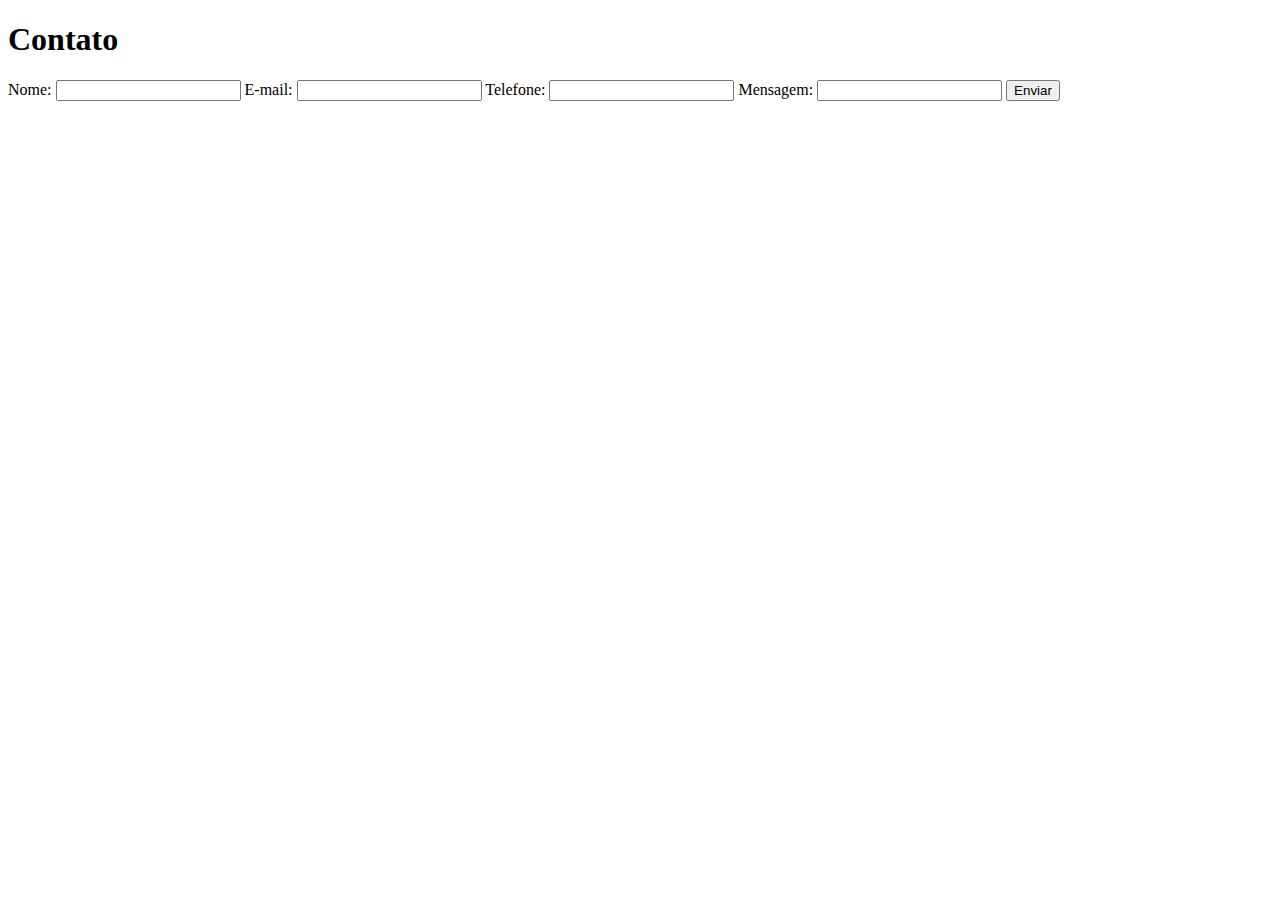
==== contato.html @ 175ad1f2 "Criando uma página html" ====
<!DOCTYPE html>
<html lang="pt-br">
<head>
    <meta charset="UTF-8">
    <meta name="viewport" content="width=device-width, initial-scale=1.0">
    <title>Contato</title>
</head>
<body>
    <h1>Contato</h1>

    <form>
        <label for="nome">Nome:</label>
        <input id ="nome" type="text">
        <label for="email" type="email">E-mail:</label>
        <input id="email" type="email">
        <label for="telefone">Telefone:</label>
        <input id="telefone" type="number">
        <label for="mensagem">Mensagem:</label>
        <input id="mensagem" type="text">
        <button>Enviar</button>

    </form>
</body>
</html>
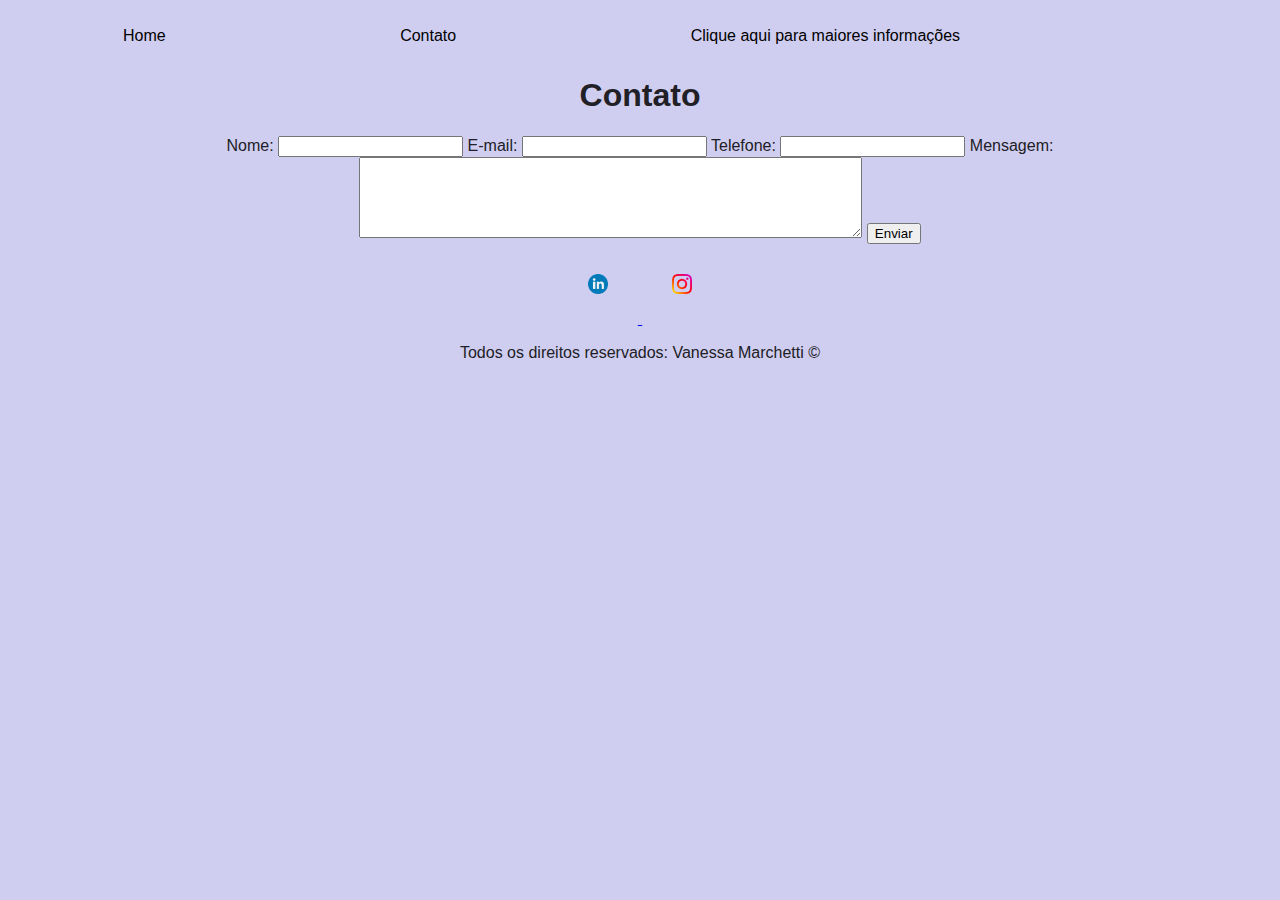
==== commit 18c9c91e: "estilizando com css - primeiros passos" ====
--- a/contato.html
+++ b/contato.html
@@ -3,9 +3,22 @@
 <head>
     <meta charset="UTF-8">
     <meta name="viewport" content="width=device-width, initial-scale=1.0">
+    <link rel="stylesheet" href="assets/css/style.css">
     <title>Contato</title>
 </head>
 <body>
+    <nav id="menu">
+        <ul>
+            <li>
+            <a href="index.html">Home</a>
+            </li>
+            <li>
+                <a href="contato.html">Contato</a>
+            </li>
+            <li><a href="https://pt.wikipedia.org/wiki/Origem_do_Universo" target="_blank"> Clique aqui para maiores informações</a></li>
+        </ul>
+    </nav>
+
     <h1>Contato</h1>
 
     <form>
@@ -16,9 +29,21 @@
         <label for="telefone">Telefone:</label>
         <input id="telefone" type="number">
         <label for="mensagem">Mensagem:</label>
-        <input id="mensagem" type="text">
+        <textarea name="assunto" id="assunto" cols="60" rows="5"></textarea>
         <button>Enviar</button>
 
     </form>
+
+    <footer class="center">
+        <a href="https://www.linkedin.com/in/vanessa-marchetti/" target="_blank">
+            <img class="tm-logo" src="assets/img/linkedin.png" alt="Logo linkedin">
+        </a>
+        <a href="https://www.instagram.com/vannmarchetti/?hl=pt-br" target="_blank">
+            <img class="tm-logo" src="assets/img/instagram.png" alt="Logo instagram">
+        </a>
+  
+    <p>Todos os direitos reservados: Vanessa Marchetti &copy</p>
+
+</footer>
 </body>
 </html>--- a/assets/css/style.css
+++ b/assets/css/style.css
@@ -0,0 +1,101 @@
+/*Estilo da página index.html*/
+body{
+    text-align: center;
+    font-family: sans-serif,serif,monospace;
+    background-color: #d0cef0;
+    color: #202026;
+}
+
+ul{
+    list-style-type: none;
+    line-height: 2;
+    padding-left: 0;
+    text-align: justify;
+  }
+
+.principal a{
+    color: blanchedalmond;
+
+  }
+
+
+.principal{
+  background-color: #091a57;
+  height: 45px;
+  max-width: 60%;
+  margin: 0 auto;
+}
+
+.principal li{
+  display: inline-block;
+  line-height: 2.5;
+  margin: 0 89px;
+}
+
+.container{
+    display: flex;
+    flex-flow:  row;
+    justify-content: center;
+    align-items: center;
+    padding: 30px;
+}
+
+
+#bnegro{
+    display: flex;
+    flex-flow:  row;
+    justify-content: center;
+    align-items: center;
+    padding: 30px;
+
+}
+
+#container-video{
+    display: flex;
+    flex-flow:  row;
+    justify-content: center;
+    align-items: center;
+    padding: 30px;
+}
+
+#saibamais{
+    display: flex;
+    flex-flow:  row;
+    justify-content: center;
+    align-items: center;
+    padding: 30px;
+}
+
+#menu li{
+    display: inline;
+    line-height: 2.5;
+    margin: 0 100px;
+    padding: 15px;
+    }
+
+#menu li a{
+    color: black;
+    text-decoration: none;
+
+}
+#menu li a:hover{
+    color: grey;
+}
+
+.br-50{
+    border-radius: 50%;
+}
+
+.wh{
+    width: 300px;
+    height: 300px;
+    border-radius: 70%;
+}
+
+.tm-logo {
+    height: 20px;
+    padding: 30px;
+
+}
+
+/*Estilo da página contato.html*/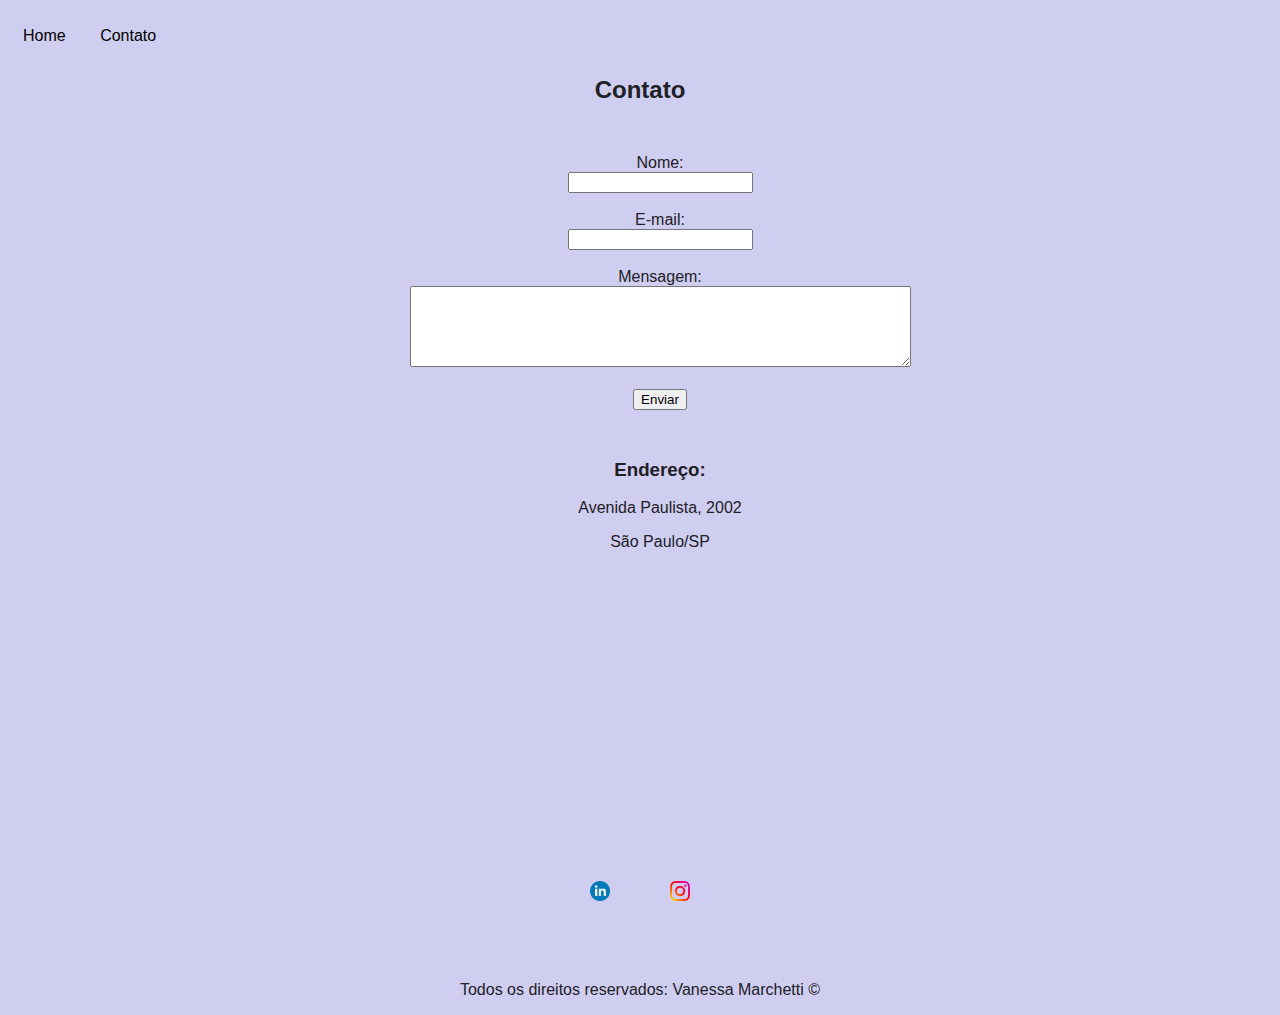
==== commit c894987c: "inclusão interações js" ====
--- a/contato.html
+++ b/contato.html
@@ -14,36 +14,59 @@
             </li>
             <li>
                 <a href="contato.html">Contato</a>
-            </li>
-            <li><a href="https://pt.wikipedia.org/wiki/Origem_do_Universo" target="_blank"> Clique aqui para maiores informações</a></li>
+            </li> 
         </ul>
     </nav>
 
-    <h1>Contato</h1>
+    <h2>Contato</h2>
+    <section class="container ml-50">
+        <form>
+            <label for="nome">Nome:</label><br>
+            <input id ="nome" type="text" onkeyup="validaNome()">
+            <div class="txtNome"></div>
+            <br>
+            <label for="email" type="email">E-mail:</label><br>
+            <input id="email" type="email" onkeyup="validaEmail()">
+            <div class="txtEmail"></div>
+            <br>
+            <!--<label for="telefone">Telefone:</label><br>
+            <input id="telefone" type="number" onkeyup="validaTelefone">
+            <div class="txtTelefone"></div>
+            <br> -->
+            <label for="mensagem">Mensagem:</label><br>
+            <textarea name="mensagem" id="mensagem" cols="60" rows="5" onkeyup="validaMensagem()"></textarea>
+            <div class="txtMensagem"></div>
+            <br>
+            <button onclick="enviar()">Enviar</button>
+        </form>
+    </section>
+    
+    <section class="ml-50">
+    <h3>Endereço:</h3>
+    <p>Avenida Paulista, 2002</p>
+    <p>São Paulo/SP</p>
+    <iframe src="https://www.google.com/maps/embed?pb=!1m18!1m12!1m3!1d3657.3022656505655!2d-46.6
+    6267978518855!3d-23.55758518468471!2m3!1f0!2f0!3f0!3m2!1i1024!2i768!4f13.1!3m3!1m2!1s0x94ce59cd54481aeb%3A0
+    x3a36a0cce4b61402!2sAv.%20Paulista%2C%202202%20-%20Bela%20Vista%2C%20S%C3%A3o%20Paulo%20-%20SP%2C%2001310-300!5e0!3m2!1spt-BR
+    !2sbr!4v1603467539617!5m2!1spt-BR!2sbr"
+     width="400" height="250" frameborder="0" style="border:0;" allowfullscreen="" aria-hidden="false" tabindex="0" id="mapa" onmousemove="mapaZoom()" onmouseout="mapaNormal()"></iframe>
+    </section>
+    
 
-    <form>
-        <label for="nome">Nome:</label>
-        <input id ="nome" type="text">
-        <label for="email" type="email">E-mail:</label>
-        <input id="email" type="email">
-        <label for="telefone">Telefone:</label>
-        <input id="telefone" type="number">
-        <label for="mensagem">Mensagem:</label>
-        <textarea name="assunto" id="assunto" cols="60" rows="5"></textarea>
-        <button>Enviar</button>
-
-    </form>
+    
 
     <footer class="center">
-        <a href="https://www.linkedin.com/in/vanessa-marchetti/" target="_blank">
-            <img class="tm-logo" src="assets/img/linkedin.png" alt="Logo linkedin">
-        </a>
-        <a href="https://www.instagram.com/vannmarchetti/?hl=pt-br" target="_blank">
-            <img class="tm-logo" src="assets/img/instagram.png" alt="Logo instagram">
-        </a>
-  
-    <p>Todos os direitos reservados: Vanessa Marchetti &copy</p>
+        <section class="container">
+            <a href="https://www.linkedin.com/in/vanessa-marchetti/" target="_blank">
+                <img class="tm-logo" src="assets/img/linkedin.png" alt="Logo linkedin">
+            </a>
+            <a href="https://www.instagram.com/vannmarchetti/?hl=pt-br" target="_blank">
+                <img class="tm-logo" src="assets/img/instagram.png" alt="Logo instagram">
+            </a>
+        </section>
+        <p>Todos os direitos reservados: Vanessa Marchetti &copy</p>
+    </footer>
 
-</footer>
+<script src="assets/js/script.js"></script>
 </body>
 </html>--- a/assets/css/style.css
+++ b/assets/css/style.css
@@ -4,6 +4,10 @@
     font-family: sans-serif,serif,monospace;
     background-color: #d0cef0;
     color: #202026;
+}
+
+.center{
+    text-align: center;
 }
 
 ul{
@@ -69,7 +73,6 @@
 #menu li{
     display: inline;
     line-height: 2.5;
-    margin: 0 100px;
     padding: 15px;
     }
 
@@ -98,4 +101,8 @@
 
 }
 
-/*Estilo da página contato.html*/+/*Estilo da página contato.html*/
+
+.ml-50 {
+    margin-left: 40px;
+}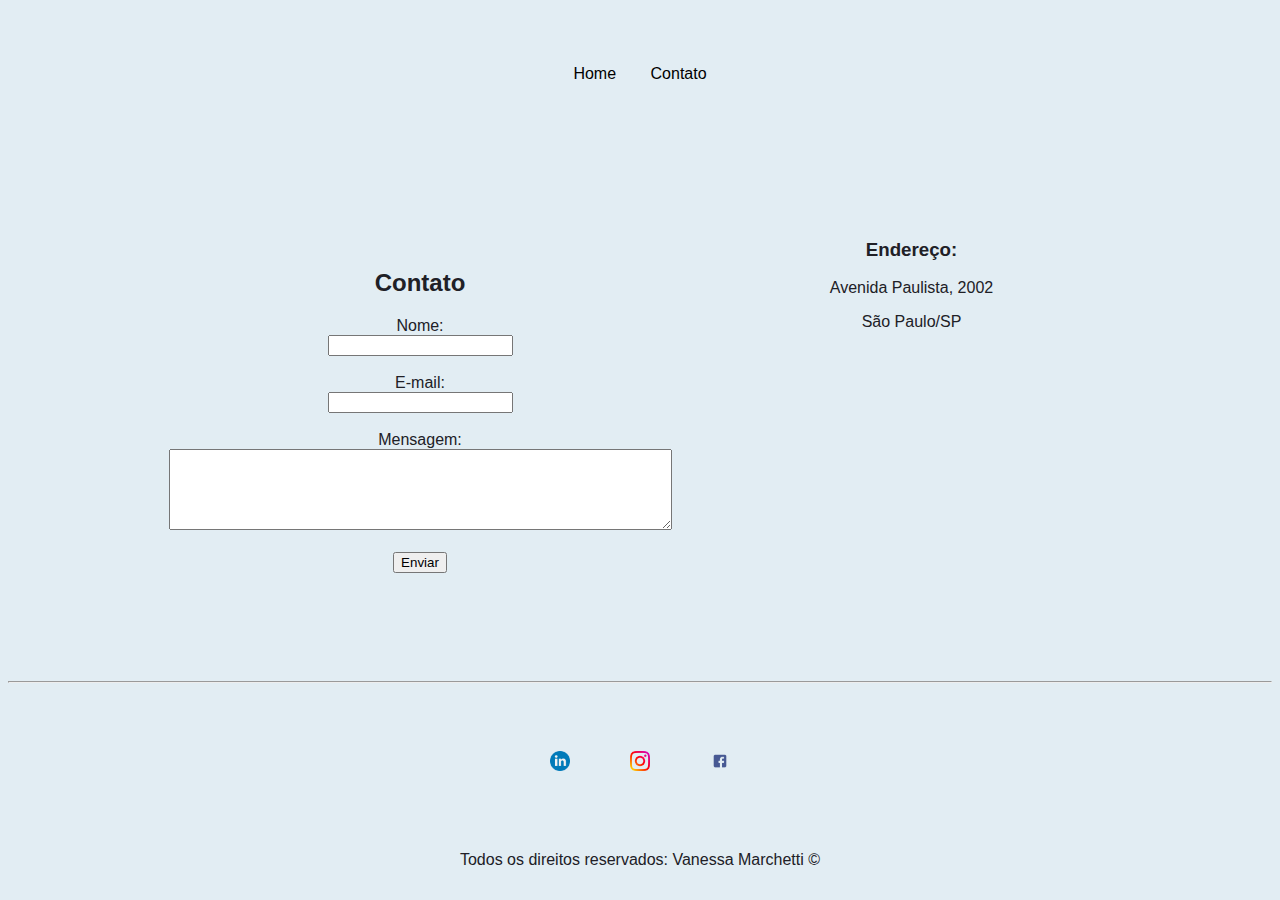
==== commit b2b78d31: "pequenas alterações css" ====
--- a/contato.html
+++ b/contato.html
@@ -7,7 +7,7 @@
     <title>Contato</title>
 </head>
 <body>
-    <nav id="menu">
+    <nav id="menu" class="container mb-50">
         <ul>
             <li>
             <a href="index.html">Home</a>
@@ -18,9 +18,9 @@
         </ul>
     </nav>
 
-    <h2>Contato</h2>
-    <section class="container ml-50">
+    <div class="container mb-50">
         <form>
+            <h2>Contato</h2>
             <label for="nome">Nome:</label><br>
             <input id ="nome" type="text" onkeyup="validaNome()">
             <div class="txtNome"></div>
@@ -39,9 +39,9 @@
             <br>
             <button onclick="enviar()">Enviar</button>
         </form>
-    </section>
     
-    <section class="ml-50">
+    
+    <div class="ml-50">
     <h3>Endereço:</h3>
     <p>Avenida Paulista, 2002</p>
     <p>São Paulo/SP</p>
@@ -50,20 +50,23 @@
     x3a36a0cce4b61402!2sAv.%20Paulista%2C%202202%20-%20Bela%20Vista%2C%20S%C3%A3o%20Paulo%20-%20SP%2C%2001310-300!5e0!3m2!1spt-BR
     !2sbr!4v1603467539617!5m2!1spt-BR!2sbr"
      width="400" height="250" frameborder="0" style="border:0;" allowfullscreen="" aria-hidden="false" tabindex="0" id="mapa" onmousemove="mapaZoom()" onmouseout="mapaNormal()"></iframe>
-    </section>
-    
+    </div>
+</div>
 
-    
+    <hr>
 
-    <footer class="center">
-        <section class="container">
+    <footer class="enter">
+        <div class="container">
             <a href="https://www.linkedin.com/in/vanessa-marchetti/" target="_blank">
                 <img class="tm-logo" src="assets/img/linkedin.png" alt="Logo linkedin">
             </a>
             <a href="https://www.instagram.com/vannmarchetti/?hl=pt-br" target="_blank">
                 <img class="tm-logo" src="assets/img/instagram.png" alt="Logo instagram">
             </a>
-        </section>
+            <a href="https://www.facebook.com/vanessa.b.marchetti" target="_blank">
+                <img class="tm-logo" src="assets/img/facebook.png" alt="Logo facebook">
+            </a>
+        </div>
         <p>Todos os direitos reservados: Vanessa Marchetti &copy</p>
     </footer>
 
--- a/assets/css/style.css
+++ b/assets/css/style.css
@@ -2,8 +2,9 @@
 body{
     text-align: center;
     font-family: sans-serif,serif,monospace;
-    background-color: #d0cef0;
+    background-color: #e2edf3;
     color: #202026;
+    scroll-behavior: smooth;
 }
 
 .center{
@@ -22,7 +23,9 @@
 
   }
 
-
+.justify{
+    text-align: justify;
+}
 .principal{
   background-color: #091a57;
   height: 45px;
@@ -47,27 +50,11 @@
 
 #bnegro{
     display: flex;
-    flex-flow:  row;
+    flex-flow:  row-reverse;
     justify-content: center;
     align-items: center;
     padding: 30px;
 
-}
-
-#container-video{
-    display: flex;
-    flex-flow:  row;
-    justify-content: center;
-    align-items: center;
-    padding: 30px;
-}
-
-#saibamais{
-    display: flex;
-    flex-flow:  row;
-    justify-content: center;
-    align-items: center;
-    padding: 30px;
 }
 
 #menu li{
@@ -86,13 +73,12 @@
 }
 
 .br-50{
-    border-radius: 50%;
+    border-radius: 150%;
 }
 
 .wh{
-    width: 300px;
-    height: 300px;
-    border-radius: 70%;
+    width: 400px;
+    height: 400px;
 }
 
 .tm-logo {
@@ -101,8 +87,16 @@
 
 }
 
+.mb-50 {
+    margin-bottom: 50px;
+}
+
 /*Estilo da página contato.html*/
 
 .ml-50 {
     margin-left: 40px;
-}+}
+
+.p-30 {
+    padding: 60px;
+}
